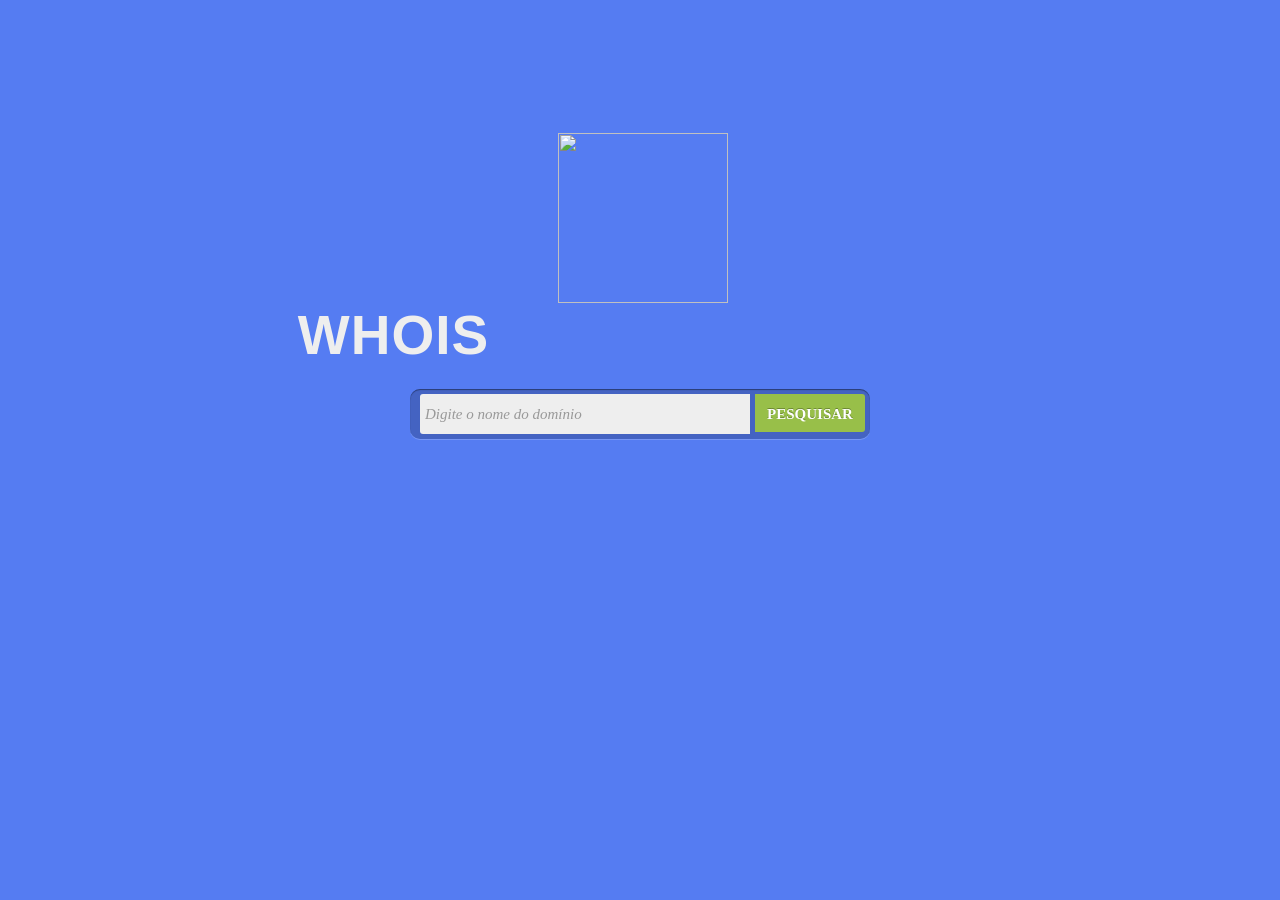
==== index.html @ ad054f6a "Update index.html" ====
<html lang="en">

<head>
  <meta charset="utf-8">
  <title>Whois</title>
  <meta name="viewport" content="width=device-width, initial-scale=1">
  <link href="https://fonts.googleapis.com/css?family=Open+Sans" rel="stylesheet">
  <link href="css/search.css" rel="stylesheet">
</head>

<body class="align">
  <div class="marginsearch">
    <img src="aumblerito.png" class="umblerito"></img>
    <div>
      <div class="title">WHOIS</div>
        <form class="form-wrapper ">
          <input type="text" id="url" placeholder="Digite o nome do domínio" required>
          <button type="button" onclick="search(this)">Pesquisar</button>
        </form>
      </div>
    </div>
  </div>
  <div class="box-cinza">
    <pre id='square'></pre>
  </div>
</body>

<script src="js/jquery-3.2.1.min.js"></script>
<script type="text/javascript">
  $(document).ready(function() {
    $(".box-cinza").hide();
  });
  function search() {
    $.ajax({
      url: "https://whoisappp.herokuapp.com/whois?url=" + $('#url')[0].value,
      data: {},
      success: function (result) {
        $("#square").text(result);
        $(".box-cinza").show();
      }
    });
  }

</script>

</html>
---- css/search.css ----
body {
        background: #557CF2;
        font: 13px 'Lucida sans', Arial, Helvetica;
        color: #eee;
        text-align: center;
    }
    
    a {
        color: #ccc;
    }
    
 

    #square{
        display: block;
        padding: 9.5px;
        margin: 0 14px 10px;
        font-size: 13px;
        line-height: 1.42857143;
        color: #333;
        word-break: break-all;
        word-wrap: break-word;
        background-color: #f5f5f5;
        border: 1px solid #ccc;
        border-radius: 4px;
        text-align: left;
    }

    /*-------------------------------------*/	
    
    .form-wrapper {
        width: 450px;
        padding: 5px;
        margin: 22px auto 50px auto;
        background: #444;
        background: rgba(0,0,0,.2);
        -moz-border-radius: 10px;
        -webkit-border-radius: 10px;
        border-radius: 10px;
        -moz-box-shadow: 0 1px 1px rgba(0,0,0,.4) inset, 0 1px 0 rgba(255,255,255,.2);
        -webkit-box-shadow: 0 1px 1px rgba(0,0,0,.4) inset, 0 1px 0 rgba(255,255,255,.2);
        box-shadow: 0 1px 1px rgba(0,0,0,.4) inset, 0 1px 0 rgba(255,255,255,.2);
    }
    
    .form-wrapper input {
        width: 330px;
        height: 40px;
        padding: 10px 5px;
        font: bold 15px 'lucida sans', 'trebuchet MS', 'Tahoma';
        border: 0;
        background: #eee;
        -moz-border-radius: 3px 0 0 3px;
        -webkit-border-radius: 3px 0 0 3px;
        border-radius: 3px 0 0 3px;      
    }
    
    .form-wrapper input:focus {
        outline: 0;
        background: #fff;
        -moz-box-shadow: 0 0 2px rgba(0,0,0,.8) inset;
        -webkit-box-shadow: 0 0 2px rgba(0,0,0,.8) inset;
        box-shadow: 0 0 2px rgba(0,0,0,.8) inset;
    }
    
    .form-wrapper input::-webkit-input-placeholder {
       color: #999;
       font-weight: normal;
       font-style: italic;
    }
    
    .form-wrapper input:-moz-placeholder {
        color: #999;
        font-weight: normal;
        font-style: italic;
    }
    
    .form-wrapper input:-ms-input-placeholder {
        color: #999;
        font-weight: normal;
        font-style: italic;
    }    
    
    .form-wrapper button {
		overflow: visible;
        position: relative;
        float: right;
        border: 0;
        padding: 0;
        cursor: pointer;
        height: 38px;
        width: 110px;
        font: bold 15px/40px 'lucida sans', 'trebuchet MS', 'Tahoma';
        color: #fff;
        text-transform: uppercase;
        background: #98BF49;
        -moz-border-radius: 0 3px 3px 0;
        -webkit-border-radius: 0 3px 3px 0;
        border-radius: 0 3px 3px 0;      
        text-shadow: 0 -1px 0 rgba(0, 0 ,0, .3);
    }   
      
    .form-wrapper button:hover{		
        background: #7c9e37;
    }	
      
    .form-wrapper button:active,
    .form-wrapper button:focus{   
        background: #67832e;    
    }
 
    .form-wrapper button::-moz-focus-inner {
        border: 0;
        padding: 0;
    }

.box-cinza {
    background: #f2f2f0;
    float: left;
    margin-left: 26%;
    padding-top: 13px;
    margin-bottom: 25px;
    border: 1px solid #ccc;
    border-radius: 4px;
    width: 44%;
}
.umblerito{
    width: 170;
    height: 170px;
    float: left;
    margin-left: 550px;
}

.title {
    padding-top: 20px;
    letter-spacing: 1px;
    font-size: 55px;
    font-weight: 900;
    margin-right: 39%;
}
.marginsearch{
    padding-top: 125px;
}
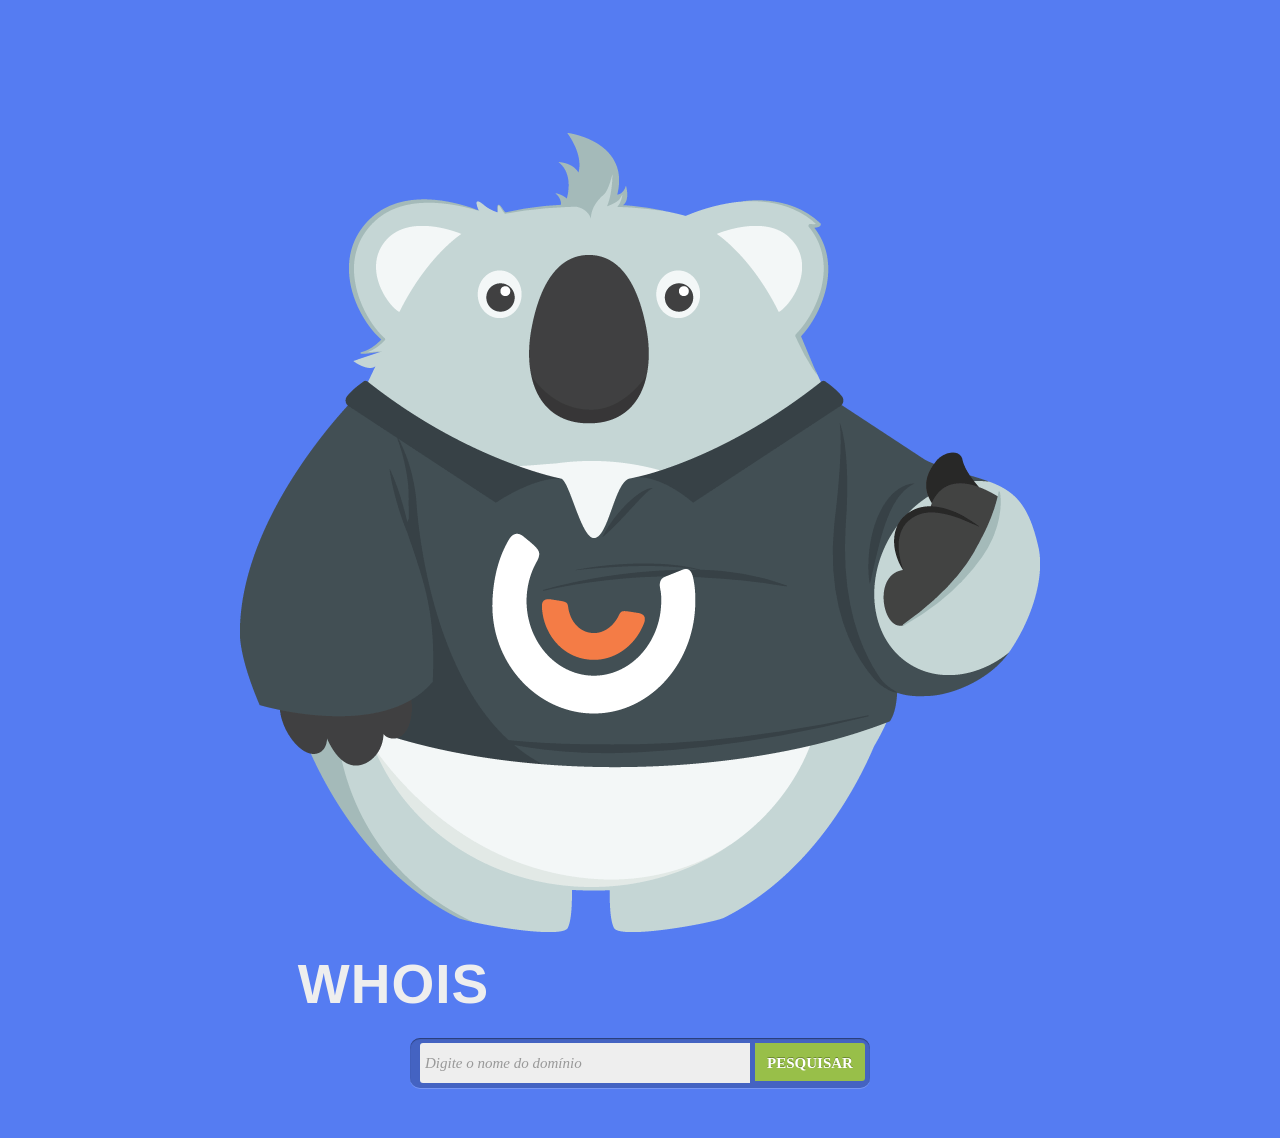
==== commit 9d42954d: "ajustes na imagem" ====
--- a/index.html
+++ b/index.html
@@ -43,4 +43,4 @@
 
 </script>
 
-</html>
+</html>
--- a/css/search.css
+++ b/css/search.css
@@ -123,7 +123,7 @@
     border-radius: 4px;
     width: 44%;
 }
-.umblerito{
+.aumblerito{
     width: 170;
     height: 170px;
     float: left;
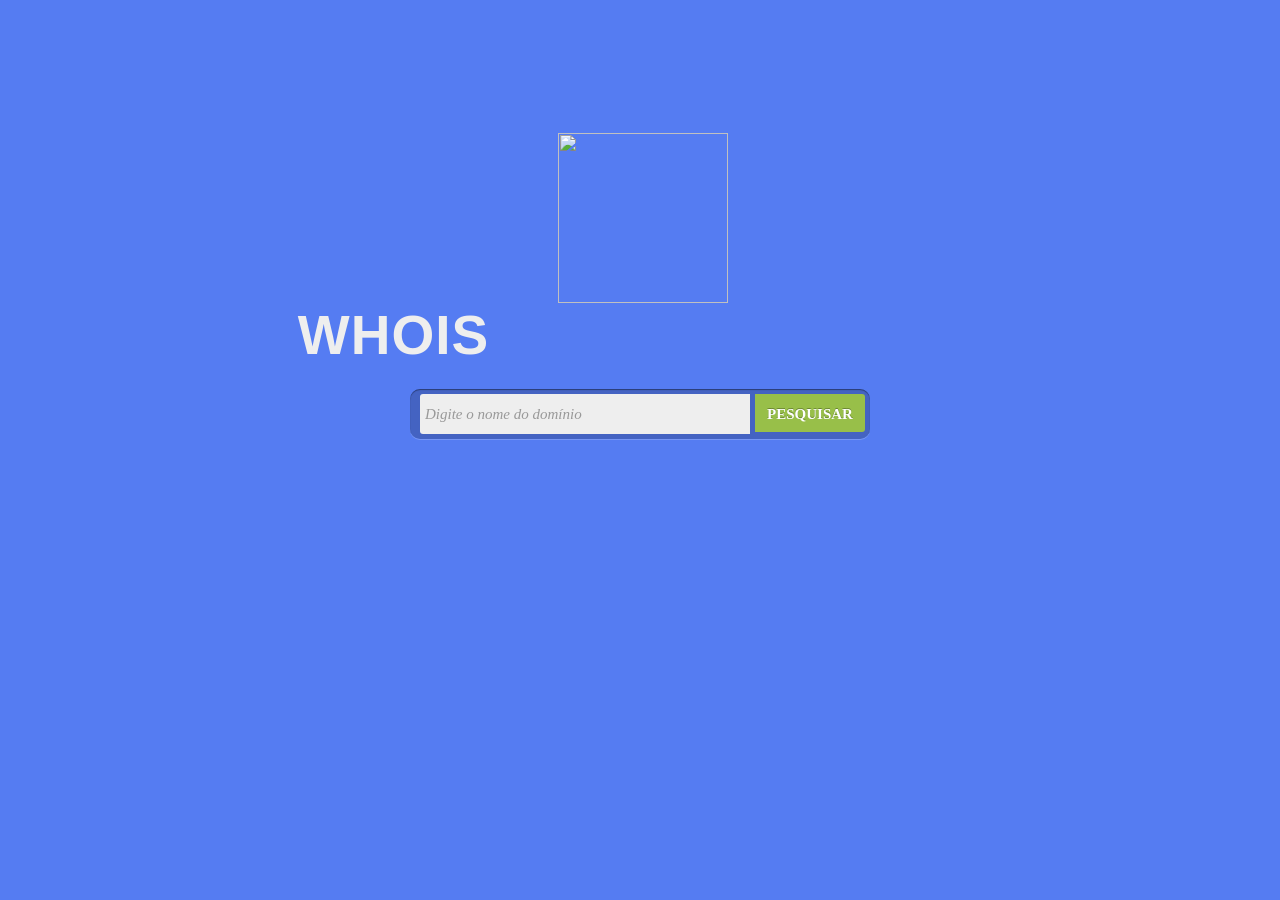
==== commit 239dcb18: "ajustes na imagem" ====
--- a/index.html
+++ b/index.html
@@ -10,7 +10,7 @@
 
 <body class="align">
   <div class="marginsearch">
-    <img src="aumblerito.png" class="umblerito"></img>
+    <img src="https://www.codemarket.com.br/site/upload/574dd993adb4aumblerito-camisa.png" class="aumblerito"></img>
     <div>
       <div class="title">WHOIS</div>
         <form class="form-wrapper ">
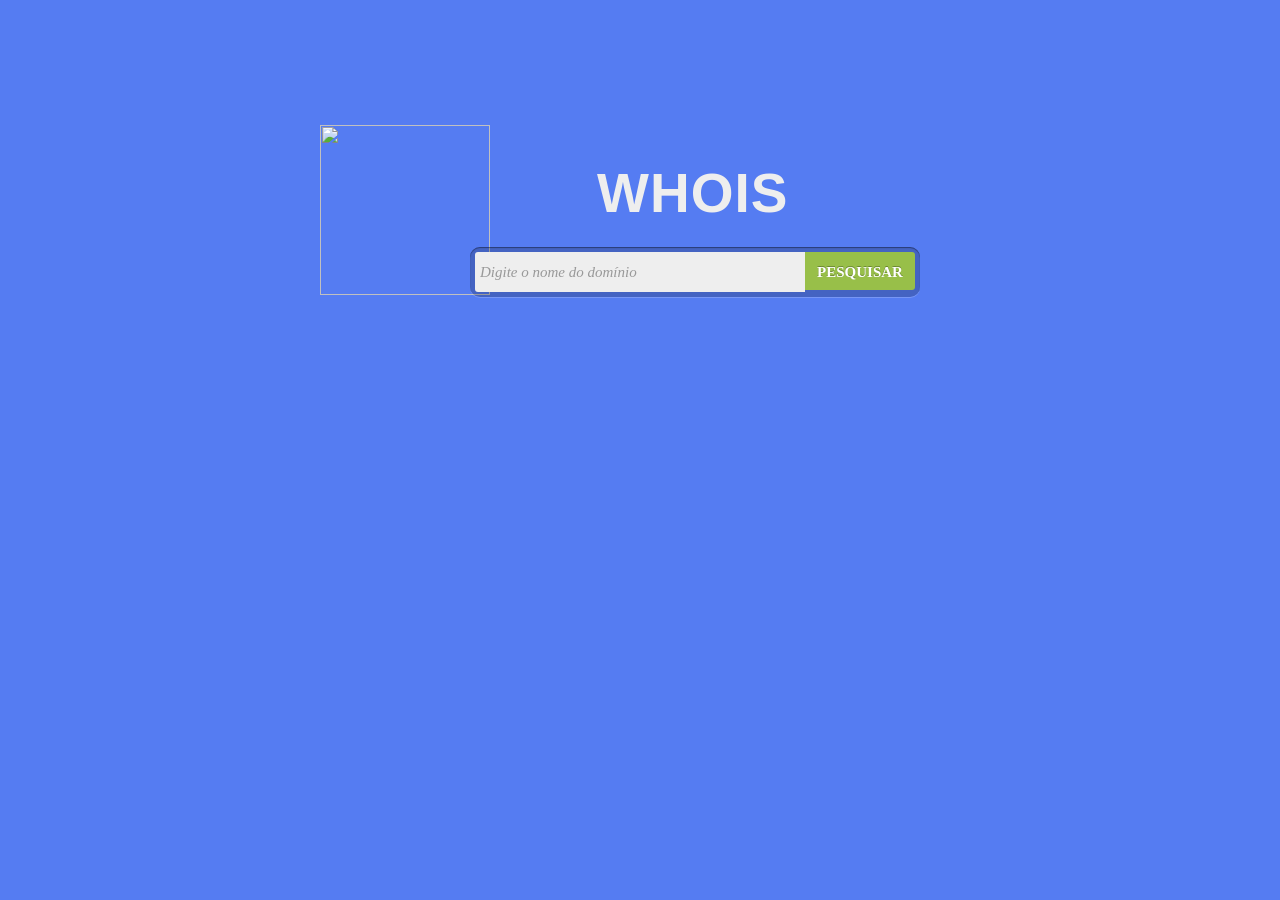
==== commit 60c69579: "adicionado bootstrap" ====
--- a/index.html
+++ b/index.html
@@ -4,30 +4,41 @@
   <meta charset="utf-8">
   <title>Whois</title>
   <meta name="viewport" content="width=device-width, initial-scale=1">
+  <link rel="stylesheet" href="https://maxcdn.bootstrapcdn.com/bootstrap/3.3.7/css/bootstrap.min.css" integrity="sha384-BVYiiSIFeK1dGmJRAkycuHAHRg32OmUcww7on3RYdg4Va+PmSTsz/K68vbdEjh4u"
+    crossorigin="anonymous">
   <link href="https://fonts.googleapis.com/css?family=Open+Sans" rel="stylesheet">
   <link href="css/search.css" rel="stylesheet">
 </head>
 
 <body class="align">
-  <div class="marginsearch">
-    <img src="https://www.codemarket.com.br/site/upload/574dd993adb4aumblerito-camisa.png" class="aumblerito"></img>
-    <div>
-      <div class="title">WHOIS</div>
-        <form class="form-wrapper ">
+  <div class="container">
+    <div class="col-md-12 marginsearch">
+      <div class="col-md-4">
+        <img src="https://www.codemarket.com.br/site/upload/574dd993adb4aumblerito-camisa.png" class="aumblerito"></img>
+      </div>
+      <div class="col-md-8">
+        <div class="col-md-12 title">WHOIS</div>
+        <form class="col-md-12 form-wrapper ">
           <input type="text" id="url" placeholder="Digite o nome do domínio" required>
           <button type="button" onclick="search(this)">Pesquisar</button>
         </form>
       </div>
     </div>
   </div>
-  <div class="box-cinza">
-    <pre id='square'></pre>
+  </div>
+  <div class="col-md-12">
+    <div class="col-md-2"></div>
+    <div class="col-md-8 box-cinza">
+      <pre id='square'></pre>
+    </div>
+    <div class="col-md-2"></div>
+  </div>
   </div>
 </body>
 
 <script src="js/jquery-3.2.1.min.js"></script>
 <script type="text/javascript">
-  $(document).ready(function() {
+  $(document).ready(function () {
     $(".box-cinza").hide();
   });
   function search() {
--- a/css/search.css
+++ b/css/search.css
@@ -12,9 +12,6 @@
  
 
     #square{
-        display: block;
-        padding: 9.5px;
-        margin: 0 14px 10px;
         font-size: 13px;
         line-height: 1.42857143;
         color: #333;
@@ -115,27 +112,23 @@
 
 .box-cinza {
     background: #f2f2f0;
-    float: left;
-    margin-left: 26%;
     padding-top: 13px;
     margin-bottom: 25px;
     border: 1px solid #ccc;
     border-radius: 4px;
-    width: 44%;
 }
 .aumblerito{
     width: 170;
-    height: 170px;
-    float: left;
-    margin-left: 550px;
+    margin-left: 220px;
 }
 
 .title {
-    padding-top: 20px;
+    padding-top: 36px;
     letter-spacing: 1px;
     font-size: 55px;
     font-weight: 900;
-    margin-right: 39%;
+    text-align: left;
+    margin-left: 112px;
 }
 .marginsearch{
     padding-top: 125px;
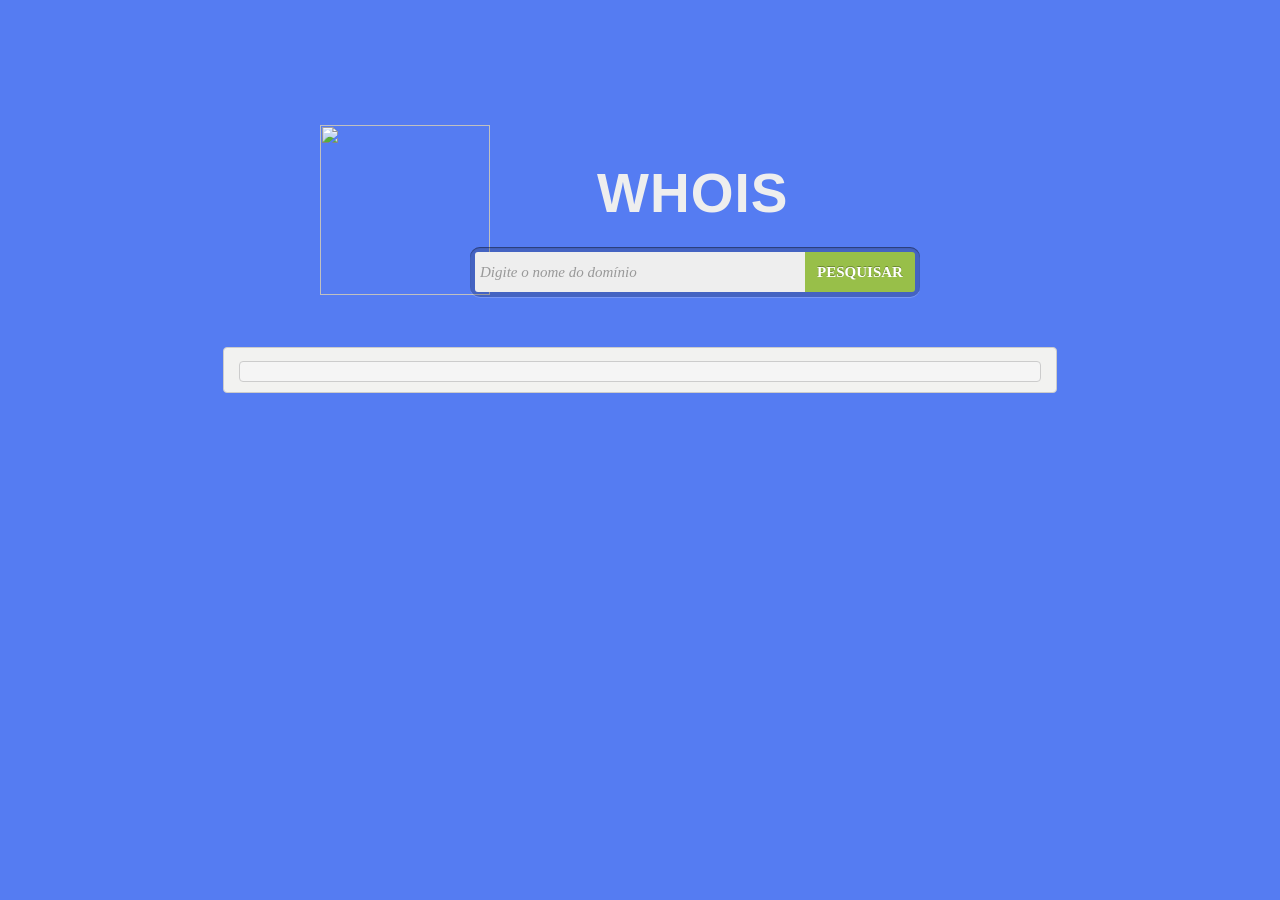
==== commit 5f5c08f6: "ajustes na api" ====
--- a/index.html
+++ b/index.html
@@ -19,8 +19,8 @@
       <div class="col-md-8">
         <div class="col-md-12 title">WHOIS</div>
         <form class="col-md-12 form-wrapper ">
-          <input type="text" id="url" placeholder="Digite o nome do domínio" required>
-          <button type="button" onclick="search(this)">Pesquisar</button>
+          <input type="url" id="url" placeholder="Digite o nome do domínio"  onkeydown = "if (event.keyCode == 13) document.getElementById('search').click()" required >
+          <button type="button" id="search" onclick="search(this)">Pesquisar</button>
         </form>
       </div>
     </div>
@@ -28,7 +28,7 @@
   </div>
   <div class="col-md-12">
     <div class="col-md-2"></div>
-    <div class="col-md-8 box-cinza">
+    <div class="col-md-8 box">
       <pre id='square'></pre>
     </div>
     <div class="col-md-2"></div>
--- a/css/search.css
+++ b/css/search.css
@@ -84,7 +84,7 @@
         border: 0;
         padding: 0;
         cursor: pointer;
-        height: 38px;
+        height: 40px;
         width: 110px;
         font: bold 15px/40px 'lucida sans', 'trebuchet MS', 'Tahoma';
         color: #fff;
@@ -110,7 +110,7 @@
         padding: 0;
     }
 
-.box-cinza {
+.box {
     background: #f2f2f0;
     padding-top: 13px;
     margin-bottom: 25px;
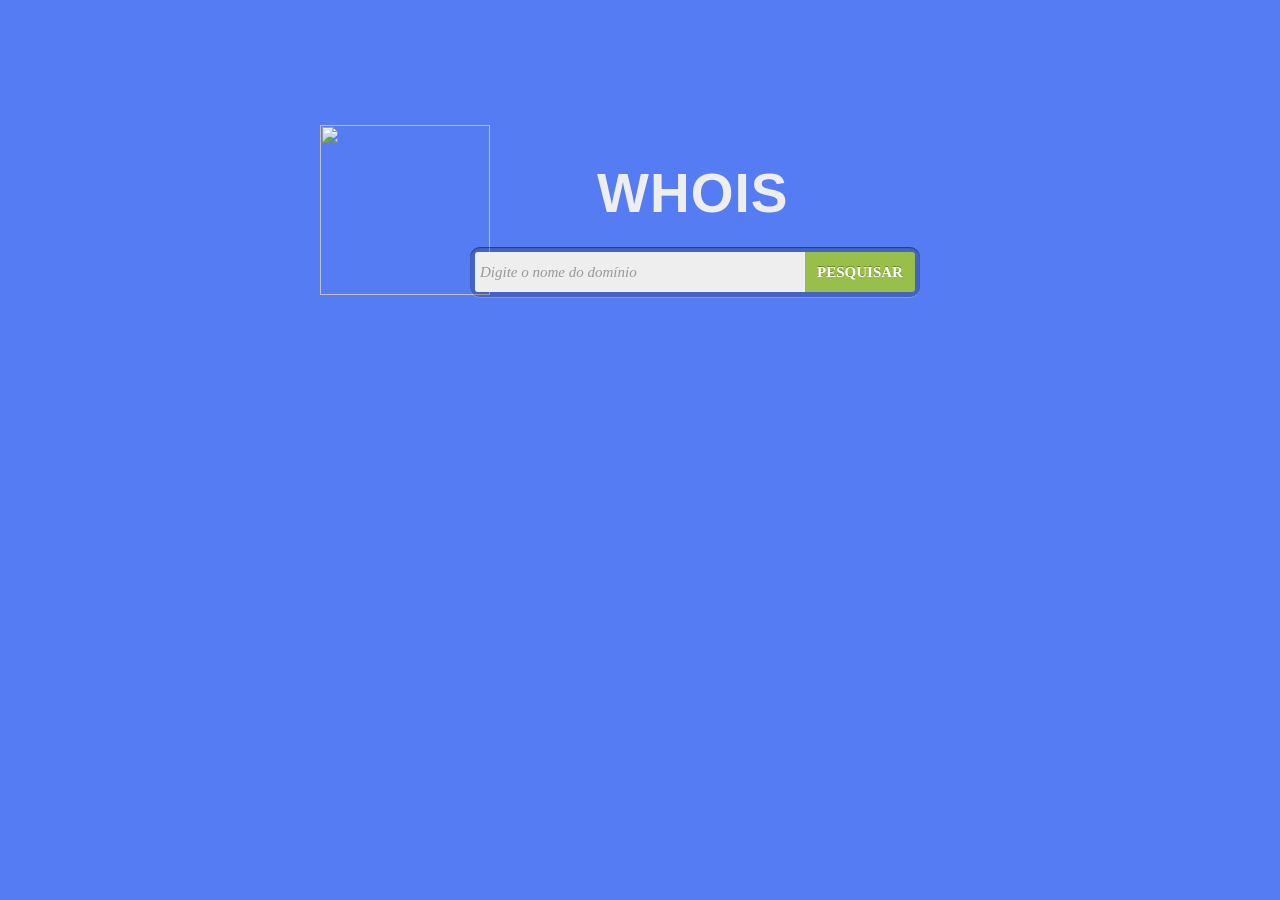
==== commit d1fd4ddb: "Adicionado comentarios" ====
--- a/index.html
+++ b/index.html
@@ -1,5 +1,4 @@
 <html lang="en">
-
 <head>
   <meta charset="utf-8">
   <title>Whois</title>
@@ -9,7 +8,6 @@
   <link href="https://fonts.googleapis.com/css?family=Open+Sans" rel="stylesheet">
   <link href="css/search.css" rel="stylesheet">
 </head>
-
 <body class="align">
   <div class="container">
     <div class="col-md-12 marginsearch">
@@ -18,9 +16,9 @@
       </div>
       <div class="col-md-8">
         <div class="col-md-12 title">WHOIS</div>
-        <form class="col-md-12 form-wrapper ">
-          <input type="url" id="url" placeholder="Digite o nome do domínio"  onkeydown = "if (event.keyCode == 13) document.getElementById('search').click()" required >
-          <button type="button" id="search" onclick="search(this)">Pesquisar</button>
+        <form class="col-md-12 form-wrapper">
+          <input type="text" id="url" placeholder="Digite o nome do domínio" required></input>
+          <button type="button" id="searchbutton" onclick="search(this)">Pesquisar</button>
         </form>
       </div>
     </div>
@@ -35,23 +33,29 @@
   </div>
   </div>
 </body>
-
 <script src="js/jquery-3.2.1.min.js"></script>
 <script type="text/javascript">
+  // Ao carregar a pagina esconde a caixa que exibe o resultado da pesquisa
   $(document).ready(function () {
-    $(".box-cinza").hide();
+    $(".box").hide();
   });
+  //função que chama api passando os o parametro de URL
   function search() {
     $.ajax({
       url: "https://whoisappp.herokuapp.com/whois?url=" + $('#url')[0].value,
       data: {},
       success: function (result) {
+        // Insere o texto e mostra a exibe a caixa com o resultado da pesquisa
         $("#square").text(result);
-        $(".box-cinza").show();
+        $(".box").show();
       }
     });
   }
+  // funcao para carregar pesquisar quando o enter for pressionado e não ter reload na tela
+  $(".form-wrapper").submit(function () {
+    search();
+    return false;
+  });
 
 </script>
-
 </html>
--- a/css/search.css
+++ b/css/search.css
@@ -1,3 +1,4 @@
+ /*--------- Body ---------*/
  body {
         background: #557CF2;
         font: 13px 'Lucida sans', Arial, Helvetica;
@@ -8,108 +9,108 @@
     a {
         color: #ccc;
     }
+/*-------------------------------------------------*/  
+/*---------Quadrado de exibição dos dados---------*/
+#square{
+    font-size: 13px;
+    line-height: 1.42857143;
+    color: #333;
+    word-break: break-all;
+    word-wrap: break-word;
+    background-color: #f5f5f5;
+    border: 1px solid #ccc;
+    border-radius: 4px;
+    text-align: left;
+}
+/*-------------------------------------------------*/	
+/*---------Bloco do formulario de pesquisa---------*/
+.form-wrapper {
+    width: 450px;
+    padding: 5px;
+    margin: 22px auto 50px auto;
+    background: #444;
+    background: rgba(0,0,0,.2);
+    -moz-border-radius: 10px;
+    -webkit-border-radius: 10px;
+    border-radius: 10px;
+    -moz-box-shadow: 0 1px 1px rgba(0,0,0,.4) inset, 0 1px 0 rgba(255,255,255,.2);
+    -webkit-box-shadow: 0 1px 1px rgba(0,0,0,.4) inset, 0 1px 0 rgba(255,255,255,.2);
+    box-shadow: 0 1px 1px rgba(0,0,0,.4) inset, 0 1px 0 rgba(255,255,255,.2);
+}
+
+.form-wrapper input {
+    width: 330px;
+    height: 40px;
+    padding: 10px 5px;
+    font: bold 15px 'lucida sans', 'trebuchet MS', 'Tahoma';
+    border: 0;
+    background: #eee;
+    -moz-border-radius: 3px 0 0 3px;
+    -webkit-border-radius: 3px 0 0 3px;
+    border-radius: 3px 0 0 3px; 
+    color: black;     
+}
+
+.form-wrapper input:focus {
+    outline: 0;
+    background: #fff;
+    -moz-box-shadow: 0 0 2px rgba(0,0,0,.8) inset;
+    -webkit-box-shadow: 0 0 2px rgba(0,0,0,.8) inset;
+    box-shadow: 0 0 2px rgba(0,0,0,.8) inset;
+}
+
+.form-wrapper input::-webkit-input-placeholder {
+    color: #999;
+    font-weight: normal;
+    font-style: italic;
+}
+
+.form-wrapper input:-moz-placeholder {
+    color: #999;
+    font-weight: normal;
+    font-style: italic;
+}
+
+.form-wrapper input:-ms-input-placeholder {
+    color: #999;
+    font-weight: normal;
+    font-style: italic;
+}    
+
+.form-wrapper button {
+    overflow: visible;
+    position: relative;
+    float: right;
+    border: 0;
+    padding: 0;
+    cursor: pointer;
+    height: 40px;
+    width: 110px;
+    font: bold 15px/40px 'lucida sans', 'trebuchet MS', 'Tahoma';
+    color: #fff;
+    text-transform: uppercase;
+    background: #98BF49;
+    -moz-border-radius: 0 3px 3px 0;
+    -webkit-border-radius: 0 3px 3px 0;
+    border-radius: 0 3px 3px 0;      
+    text-shadow: 0 -1px 0 rgba(0, 0 ,0, .3);
+}   
     
- 
+.form-wrapper button:hover{		
+    background: #7c9e37;
+}	
+    
+.form-wrapper button:active,
+.form-wrapper button:focus{   
+    background: #67832e;    
+}
 
-    #square{
-        font-size: 13px;
-        line-height: 1.42857143;
-        color: #333;
-        word-break: break-all;
-        word-wrap: break-word;
-        background-color: #f5f5f5;
-        border: 1px solid #ccc;
-        border-radius: 4px;
-        text-align: left;
-    }
-
-    /*-------------------------------------*/	
-    
-    .form-wrapper {
-        width: 450px;
-        padding: 5px;
-        margin: 22px auto 50px auto;
-        background: #444;
-        background: rgba(0,0,0,.2);
-        -moz-border-radius: 10px;
-        -webkit-border-radius: 10px;
-        border-radius: 10px;
-        -moz-box-shadow: 0 1px 1px rgba(0,0,0,.4) inset, 0 1px 0 rgba(255,255,255,.2);
-        -webkit-box-shadow: 0 1px 1px rgba(0,0,0,.4) inset, 0 1px 0 rgba(255,255,255,.2);
-        box-shadow: 0 1px 1px rgba(0,0,0,.4) inset, 0 1px 0 rgba(255,255,255,.2);
-    }
-    
-    .form-wrapper input {
-        width: 330px;
-        height: 40px;
-        padding: 10px 5px;
-        font: bold 15px 'lucida sans', 'trebuchet MS', 'Tahoma';
-        border: 0;
-        background: #eee;
-        -moz-border-radius: 3px 0 0 3px;
-        -webkit-border-radius: 3px 0 0 3px;
-        border-radius: 3px 0 0 3px;      
-    }
-    
-    .form-wrapper input:focus {
-        outline: 0;
-        background: #fff;
-        -moz-box-shadow: 0 0 2px rgba(0,0,0,.8) inset;
-        -webkit-box-shadow: 0 0 2px rgba(0,0,0,.8) inset;
-        box-shadow: 0 0 2px rgba(0,0,0,.8) inset;
-    }
-    
-    .form-wrapper input::-webkit-input-placeholder {
-       color: #999;
-       font-weight: normal;
-       font-style: italic;
-    }
-    
-    .form-wrapper input:-moz-placeholder {
-        color: #999;
-        font-weight: normal;
-        font-style: italic;
-    }
-    
-    .form-wrapper input:-ms-input-placeholder {
-        color: #999;
-        font-weight: normal;
-        font-style: italic;
-    }    
-    
-    .form-wrapper button {
-		overflow: visible;
-        position: relative;
-        float: right;
-        border: 0;
-        padding: 0;
-        cursor: pointer;
-        height: 40px;
-        width: 110px;
-        font: bold 15px/40px 'lucida sans', 'trebuchet MS', 'Tahoma';
-        color: #fff;
-        text-transform: uppercase;
-        background: #98BF49;
-        -moz-border-radius: 0 3px 3px 0;
-        -webkit-border-radius: 0 3px 3px 0;
-        border-radius: 0 3px 3px 0;      
-        text-shadow: 0 -1px 0 rgba(0, 0 ,0, .3);
-    }   
-      
-    .form-wrapper button:hover{		
-        background: #7c9e37;
-    }	
-      
-    .form-wrapper button:active,
-    .form-wrapper button:focus{   
-        background: #67832e;    
-    }
- 
-    .form-wrapper button::-moz-focus-inner {
-        border: 0;
-        padding: 0;
-    }
-
+.form-wrapper button::-moz-focus-inner {
+    border: 0;
+    padding: 0;
+}
+/*-------------------------------------------------*/
+/*---------Caixa que envolve o resultado da pesquisa---------*/	
 .box {
     background: #f2f2f0;
     padding-top: 13px;
@@ -117,11 +118,14 @@
     border: 1px solid #ccc;
     border-radius: 4px;
 }
+/*-------------------------------------------------*/	
+/*---------Logo ---------*/	
 .aumblerito{
     width: 170;
     margin-left: 220px;
 }
-
+/*-------------------------------------------------*/	
+/*---------Titulo ---------*/	
 .title {
     padding-top: 36px;
     letter-spacing: 1px;
@@ -130,6 +134,9 @@
     text-align: left;
     margin-left: 112px;
 }
+/*-------------------------------------------------*/
+/*--------- Margem superior ---------*/	
 .marginsearch{
     padding-top: 125px;
-}+}
+/*-------------------------------------------------*/
